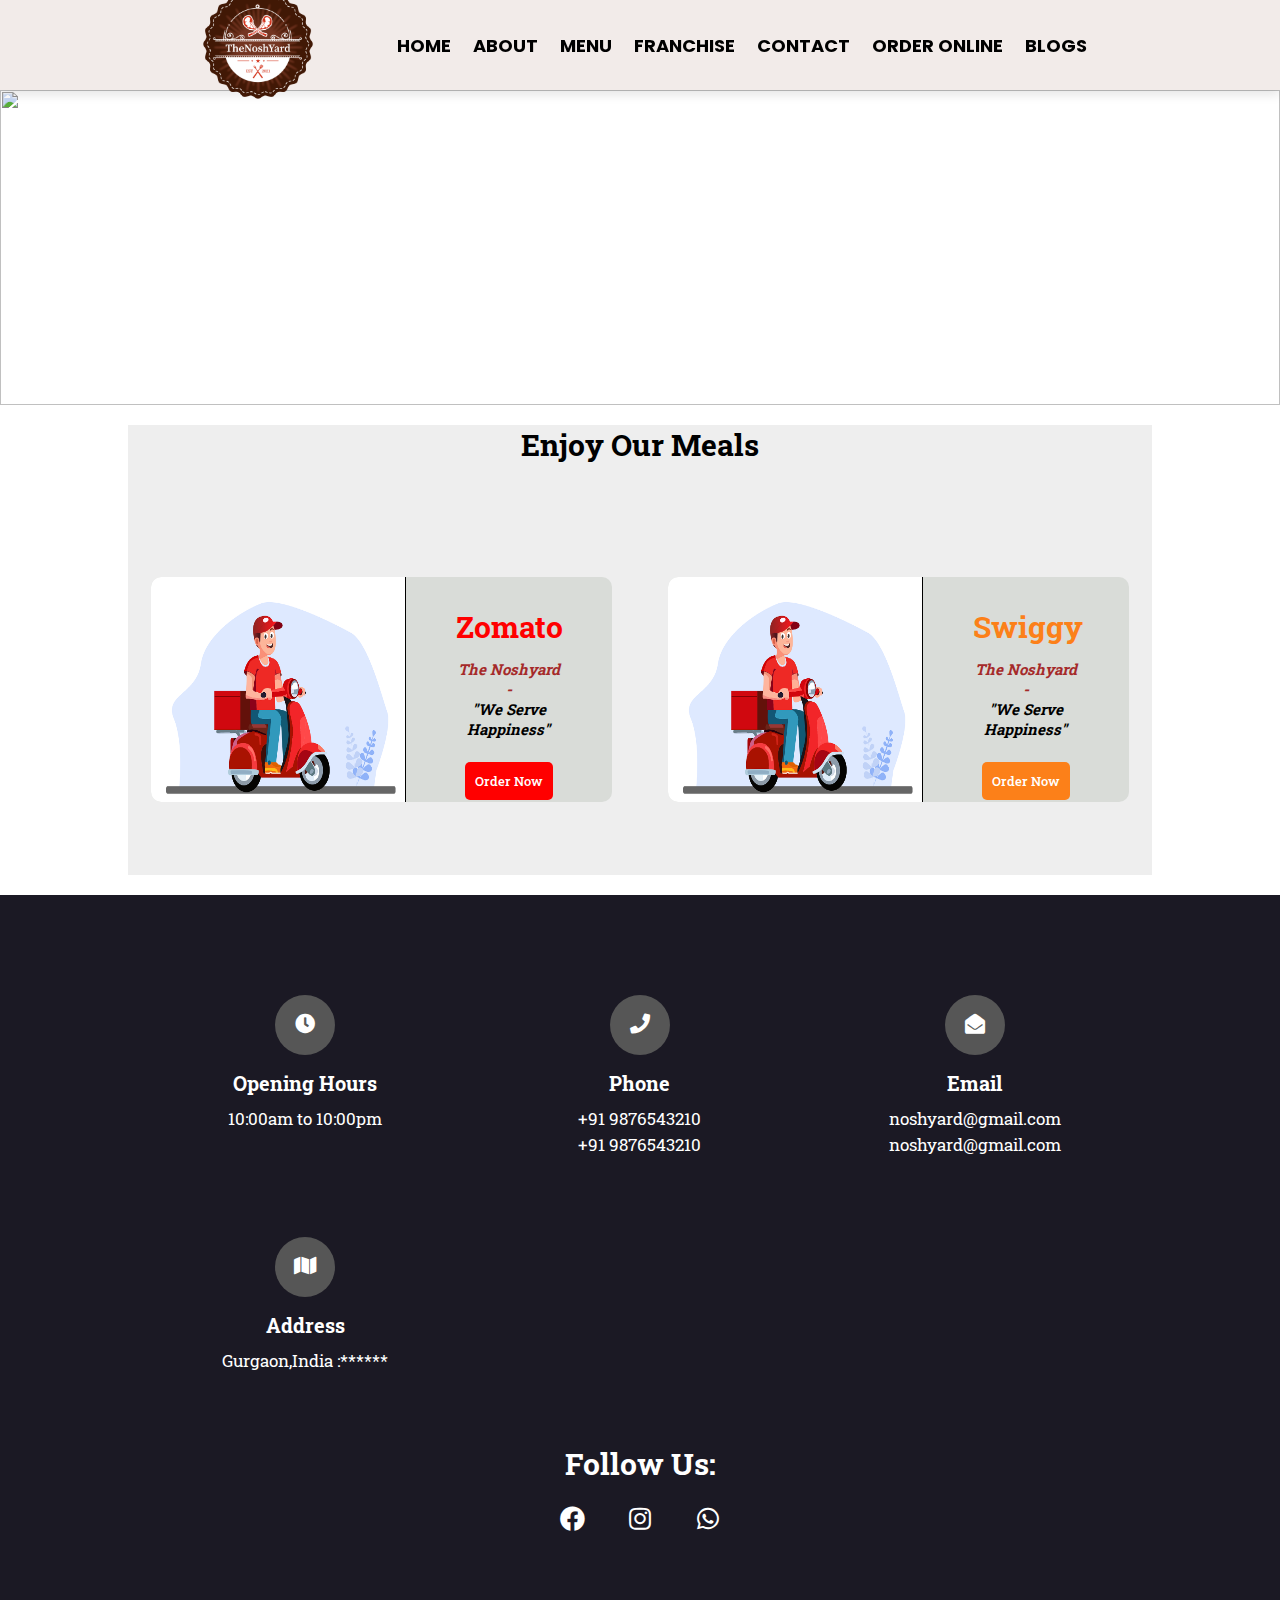
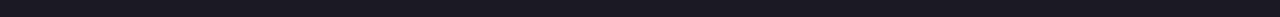
==== booknow.html @ e1ff8547 "1st upload" ====
<!DOCTYPE html>
<html lang="en">

<head>
    <meta charset="UTF-8">
    <meta http-equiv="X-UA-Compatible" content="IE=edge">
    <meta name="viewport" content="width=device-width, initial-scale=1.0">
    <title>The Noshyard</title>
    <link rel="shortcut icon" href="images/01.png" type="image/png" sizes="16x16">

    <!-- font awesome cdn link  -->
    <link rel="stylesheet" href="https://cdnjs.cloudflare.com/ajax/libs/font-awesome/5.15.4/css/all.min.css">
    <!-- <link href="https://cdn.jsdelivr.net/npm/bootstrap@5.1.3/dist/css/bootstrap.min.css" rel="stylesheet" integrity="sha384-1BmE4kWBq78iYhFldvKuhfTAU6auU8tT94WrHftjDbrCEXSU1oBoqyl2QvZ6jIW3" crossorigin="anonymous"> -->

    <link rel="stylesheet" href="https://unpkg.com/swiper@7/swiper-bundle.min.css" />

    <link rel="stylesheet" href="https://cdnjs.cloudflare.com/ajax/libs/lightgallery-js/1.4.0/css/lightgallery.min.css">

    <!-- custom css file link  -->
    <link rel="stylesheet" href="css/style.css">

</head>

<body>

    <!-- header section starts     -->

    <section class="header">
        <a href="#" class="logo"> <img src="images/01.png" width="150" height="130" alt=""></a>
        <nav class="navbar">
            <a href="index.html">HOME</a>
            <a href="about.html">ABOUT</a>
            <a href="menu.html">MENU</a>
            <a href="franchise.html">FRANCHISE</a>
            <a href="contact.html">CONTACT</a>
            <a href="booknow.html">ORDER ONLINE</a>
            <a href="blogs.html">BLOGS</a>

            <!-- <button class="btn" style="margin-left: 20px;"> Reservation</button> -->
        </nav>

        <div id="menu-btn" class="fas fa-bars"></div>

    </section>
    <div class="nosh-burger" style="width: 100vw; height:35vh;">
      <img src="images/nosh burger header.jpg"  width="100%" height="100%" alt="">
    </div>
    <div class="e-order" id="e-order">
      <h1 style="text-align:center;">Enjoy Our Meals</h1>
      <div class="order-wrapper">
        <div class="order-content">
          <div class="order-img">
            <img src="images/delevery-food.png" alt="">
          </div>
          <div class="order-details">
            <div class="order-details-wrapper">
              <h1 style="font-weight: bolder; color: red"> Zomato</h1>
              <br>
              <p style="font-weight: bold">
                <i><span style="color: brown;">The Noshyard -</span> <br> "We Serve Happiness" </i>
              </p> <br>
              <a href="https://www.zomato.com/ncr/the-noshyard-south-city-2-gurgaon" target="blank"
                style="background: red; color: white;border:none" class="btn">Order now</a>
            </div>
          </div>
        </div>
        <div class="order-content">
          <div class="order-img">
            <img src="images/delevery-food.png" alt="">
          </div>
          <div class="order-details">
            <div class="order-details-wrapper">
              <h1 style="font-weight: bolder; color: #fc8019">Swiggy</h1><br>
              <p style="font-weight: bold">
                <i><span style="color: brown;">The Noshyard -</span> <br> "We Serve Happiness" </i>
              </p> <br>
              <a href="https://www.swiggy.com/restaurants/the-noshyard-sohna-road-gurgaon-519488" target="blank"
                style="background: #fc8019; color: white;border:none" class="btn">Order now</a>
            </div>
          </div>
        </div>
      </div>
    </div>

    <section class="footer">

        <div class="icons-container">

            <div class="icons">
                <i class="fas fa-clock"></i>
                <h3>opening hours</h3>
                <p>10:00am to 10:00pm</p>
            </div>

            <div class="icons">
                <i class="fas fa-phone"></i>
                <h3>phone</h3>
                <p>+91 9876543210</p>
                <p>+91 9876543210</p>
            </div>

            <div class="icons">
                <i class="fas fa-envelope-open"></i>
                <h3>email</h3>
                <p>noshyard@gmail.com</p>
                <p>noshyard@gmail.com</p>
            </div>

            <div class="icons">
                <i class="fas fa-map"></i>
                <h3>address</h3>
                <p>Gurgaon,India :****** </p>
            </div>

        </div>

        <div class="share">
            <h1 style="text-align: center; color:white;">Follow us:</h1>
            <a href="https://www.facebook.com/noshyardstores/" class="fab fa-facebook"></a>
            <!-- <a href="#" class="fab fa-twitter"></a> -->
            <a href="https://www.instagram.com/noshyardstores/" class="fab fa-instagram"></a>
            <a href="https://api.whatsapp.com/send?phone=919518445279" class="fab fa-whatsapp"></a>
        </div>

    </section>
---- css/style.css ----
@import url("https://fonts.googleapis.com/css2?family=Dosis:wght@200;300;400;500;600&display=swap");
@import url('https://fonts.googleapis.com/css2?family=Roboto+Slab:wght@300&family=Rubik:wght@300&display=swap');
@import url('https://fonts.googleapis.com/css2?family=Poppins&display=swap');

/* font-family: 'Roboto Slab', serif;
font-family: 'Rubik', sans-serif; */
@font-face {
    font-family: campus;
    src: url(/fonts/campus-fonts.ttf);
  }
  @font-face {
    font-family: blackishdemoregular;
    src: url(/fonts/BlackishDemoRegular.ttf);
  }
  
  

:root {
    /* --peru:#cd9452;
   --black:#222;
   --white:#fff;
   --light-black:#666;
   --light-white:#ccc;
   --light-bg:#f5f5f5; */
    /* --dark-bg:rgba(0,0,0,.7); */
    --border: 0.1rem solid #aaa;
    --box-shadow: 0 0.5rem 1rem rgba(0, 0, 0, 0.1);
}

* {
    font-family: 'Roboto Slab', serif;
    margin: 0;
    padding: 0;
    box-sizing: border-box;
    outline: none;
    border: none;
    text-decoration: none;
    transition: all 0.4s cubic-bezier(0.43, 1.1, 0.62, 1.08);
    text-transform: capitalize;
}

*>img {
    user-select: none;
    pointer-events: none;
}

html {
    font-size: 62.5%;
    overflow-x: hidden;
    scroll-behavior: smooth;
    scroll-padding-top: 6rem;
}

html::-webkit-scrollbar {
    width: 1rem;
}

html::-webkit-scrollbar-track {
    background-color: rgb(255, 255, 255);
}

html::-webkit-scrollbar-thumb {
    background-image: linear-gradient( to right bottom, rgb(75, 34, 6), rgb(168, 138, 38));
}

section {
    padding: 5rem 10%;
}

.chef-ani {
    width: 100%;
    height: auto;
    background: #81A3A7;
}

.chef-order {
    animation-name: chef;
    animation-duration: 10s;
    animation-iteration-count: infinite;
    color: white;
}

.chef {
    width: 120px;
    height: 120px;
    position: relative;
    /* z-index: 20000; */
    animation-name: chef;
    animation-duration: 10s;
    animation-iteration-count: infinite;
}

@keyframes chef {
    0% {
        margin-left: 90%;
    }
    100% {
        margin-left: 0%;
    }
}

.heading {
    text-align: center;
    margin-bottom: 3rem;
}

.heading span {
    font-size: 3.5rem;
    color: rgb(0, 0, 0);
}

.heading h3 {
    font-size: 4.5rem;
    color: black;
}

.btn {
    margin-top: 1rem;
    display: inline-block;
    background: black;
    color: white;
    font-size: 2rem;
    cursor: pointer;
    padding: 0.5rem 2rem;
    border-radius: 5px;
    transition: all 0.2s;
    border: 1px solid black;
    font-weight: 500;
}

.header {
    height:10vh;
    padding-top: 0%;
    padding-bottom: 0%;
    display: flex;
    justify-content: space-evenly;
    align-items: center;
    box-shadow: 0 0.5rem 1rem rgba(0, 0, 0, 0.1);
    position: sticky;
    top: 0;
    left: 0;
    right: 0;
    background: #f2ebe9;
    z-index: 1000;
}


.header .navbar a {
    font-size: 1.8rem;
    padding: 1rem;
    /* font-weight: bold; */
    outline: none;
    color: black;
    font-weight: bold;
    border-color: black;
    text-decoration: none;
    font-family: 'Poppins', sans-serif,Arial,tahoma;
    /* font-family: campus; */
}

.header .navbar a:hover {
    /* color: #b97309; */
    /* box-shadow: 0 0 10px white; */
    padding: 1rem;
    /* background: white; */
    border-radius: 5px;
}

#menu-btn {
    font-size:3rem;
    cursor: pointer;
    color: black;
    display: none;
}

@keyframes fadeIn {
    0% {
        transform: translateY(-4rem) scale(0);
        opacity: 0;
    }
}

.home {
    padding: 0;
    background: #ffffff;
}

.home .slide {
    height: 75vh;
    background-size: cover !important;
    background-position: center !important;
    position: relative;
    z-index: 0;
    display: flex;
    align-items: center;
    justify-content: center;
}
.home .slide::before {
    content: "";
    position: absolute;
    top: 0;
    left: 0;
    height: 100%;
    width: 100%;
    /* background: rgba(0, 0, 0, 0.7); */
    z-index: -1;
}

.home .slide .content {
    text-align: center;
    width: 70rem;
    display: none;
}

.home .slide .content span {
    font-size: 3rem;
    display: block;
    padding-bottom: 0.5rem;
    color: #ccc;
    animation: fadeIn 0.4s cubic-bezier(0.54, 1.3, 0.63, 1.34) 0.2s backwards;
}

.home .slide .content h3 {
    font-size: 6vw;
    text-transform: uppercase;
    color: #fff;
    text-shadow: 0 0.5rem 1rem rgba(0, 0, 0, 0.7);
    line-height: 1;
    padding: 2rem 0;
    animation: fadeIn 0.4s cubic-bezier(0.54, 1.3, 0.63, 1.34) 0.4s backwards;
}
.layer{
    width: 100%;
    height: 100%;
    position: relative;
}

.home .slide .content .btn {
    animation: fadeIn 0.4s cubic-bezier(0.54, 1.3, 0.63, 1.34) 0.6s backwards;
}

.home .swiper-slide-active .content {
    display: inline-block;
}

.swiper-button-next,
.swiper-button-prev {
    height: 5rem;
    width: 5rem;
    line-height: 5rem;
    /* background: #f7ebca; */
    color: white;
}

.swiper-button-next:hover,
.swiper-button-prev:hover {
    /* background-image: linear-gradient( to bottom right, rgb(68, 29, 3), rgb(248, 242, 221)); */
    color: #fff;
}

.swiper-button-next::after,
.swiper-button-prev::after {
    font-size: 2rem;
}

.about{
       background: 	#f2ebe9;
}
.about-story-wrapper {
    width: 80vw;
    height: auto;
    /* background: yellow; */
    margin: 4rem 0px;
    display: grid;
    grid-template-columns: repeat(auto-fit, minmax(1rem, 1fr));
    /* border: 1px solid #2f2f2f; */
    border-radius: 10px;
}

.story-img img {
    width: 100%;
    height: 100%;
    padding: 2rem;
}

.story-para {
    font-size: 2rem;
    padding: 2rem;
    text-align: left;
}

.about-wrapper {
    width: 80vw;
    height: auto;
    margin: 0px auto;
    text-align: justify;
    font-size: 2.5rem;
    padding: 3rem;
    font-family: Arial, Helvetica, sans-serif;

}

.about-content-wrapper {
    margin: 5rem 0px;
    font-size: 1.7rem;
    font-weight: 600;
   
}

.food {
    background: #eeeeee;
}

.food .slide {
    text-align: center;
    padding: 4rem 2rem;
    border-radius: 0.5rem;
    transform: scale(0.9);
    opacity: 0.5;
    margin-bottom: 4rem;
    cursor: pointer;
}

.swiper-pagination-bullet-active {
    background: rgb(63, 26, 1);
}

.swiper-horizontal>.swiper-pagination-bullets,
.swiper-pagination-bullets.swiper-pagination-horizontal {
    bottom: 0;
}



#close-preview {
    position: absolute;
    padding: 10px;
    top: 1.5rem;
    right: 2.5rem;
    font-size: 2rem;
    cursor: pointer;
    color: white;
}

#close-preview:hover {
    transform: rotate(90deg);
    background-color: red;
}

.gallery .gallery-container {
    display: grid;
    grid-template-columns: repeat(auto-fit, minmax(10rem, 1fr ));
    gap:2rem;

}

.gallery .gallery-container .box {
    height: 25rem;
    position: relative;
    overflow: hidden;
    border: 2px solid grey;
    border-radius: 5px;
}

.gallery .gallery-container .box img {
    height: 100%;
    width: 100%;
    object-fit: cover;
}

.gallery .gallery-container .box .icon {
    display: none;
    align-items: center;
    justify-content: center;
    position: absolute;
    top: 0;
    left: 0;
    z-index: 10;
    height: 100%;
    width: 100%;
    background: rgba(148, 145, 145, 0.452);
}

.gallery .gallery-container .box .icon i {
    font-size: 6rem;
    color: rgb(255, 255, 255);
}

.gallery .gallery-container .box:hover .icon {
    display: flex;
}

.benefit-ul {
    transition: all 2s;
    display: block;
    font-weight: 600;
    color: white;
    box-shadow: 0 0 10px white;
    padding: 2rem;
}




/* testimonials section start */

.testimonial-content.swiper {
    width: 100%;
    height: 100%;
}

.testimonial-content.swiper-slide {
    text-align: center;
    font-size: 18px;
    background: #fff;
    /* Center slide text vertically */
    display: -webkit-box;
    display: -ms-flexbox;
    display: -webkit-flex;
    display: flex;
    -webkit-box-pack: center;
    -ms-flex-pack: center;
    -webkit-justify-content: center;
    justify-content: center;
    -webkit-box-align: center;
    -ms-flex-align: center;
    -webkit-align-items: center;
    align-items: center;
}

.testimonial-content.swiper-slide img {
    display: block;
    width: 100%;
    height: 100%;
    object-fit: cover;
}

.testimonial-wrapper {
    width: 80vw;
    height: 60vh;
    margin: 4rem auto;
    display: flex;
    justify-content: space-around;
    border: #2f2f2f 1px solid;
    border-radius: 1rem;
    background: #EEEEEE;
}

.testimonial-content {
    width: 80%;
    height: 80%;
    /* background: #EEEEEE; */
    display: grid;
    /* border: 1px solid black;
    border-radius: 5px; */
    margin: 3rem auto;
    text-align: center;
    padding: 1rem;
}

.testimonial-profile {
    width: 100%;
    height: 80%;
    align-items: center;
    /* background: white; */
    display: grid;
    padding: 1rem;
}

.testimonial-profile img {
    width: 100px;
    height: 100px;
    position: relative;
    /* background: grey;
    border: 1px solid black; */
    border-radius: 50%;
    top: 50%;
    left: 50%;
    transform: translate(-50%, -70%);
}

.testimonial-para {
    font-size: 1.5rem;
    padding: 1rem;
    /* font-weight: 600; */
    font-family: Arial, Helvetica, sans-serif;
    font-style: italic;
    color: white;
}


/* testimonials section end */


/* reservation section start */

.reservation-wrapper {
    width: 80vw;
    height: auto;
    margin: 5rem auto;
    display: flexbox;
    flex-direction: column;
    font-family: Arial, Helvetica, sans-serif !important;
    /* background:yellow; */
}

.reservation-info-wrapper:hover {
    transform: scale(1.01);
    box-shadow: 5px 10px 18px #888888;
}

.reservation-info-wrapper {
    width: 60vw;
    height:auto;
    display: flex;
    justify-content: space-between;
    background: #eeeeee;
    border: 1px solid black;
    border-radius: 10px;
    margin: 3rem auto;
    transition: all 400ms;
}

.reservation-img {
    width: 40%;
    height: 100%;
    /* background: black; */
    border-right: 1px solid black;
}

.reservation-img img {
    width: 100%;
    height: 100%;
    background-size: cover;
    border-top-left-radius: 10px;
    /* display: none; */
}

.reservation-details {
    width: 58%;
    height: auto;
    /* background: green; */
}

/* .reservation-details,
h1,
p {
    margin: 1rem 0px;
} */

.reservation-details,
h1 {
    font-size: 3rem;
}


/* reservation section end */

.blogs {
    background: #eeeeee;
}

.swiper-wrapper {
    width: 100%;
}

.blogs .slide {
    height: 40%;
    width: 30%;
    margin: 2rem;
    justify-items: space-around;
}

.blogs .slide .image {
    overflow: hidden;
    position: relative;
    height: 50%;
}

.blogs .slide .image img {
    height: 100%;
    width: 100%;
    object-fit: cover;
}

.blogs .slide .image span {
    position: absolute;
    bottom: -10rem;
    left: 50%;
    transform: translateX(-50%);
    padding: 0.5rem 1.5rem;
    font-size: 2rem;
    color: rgb(15, 15, 15);
    background: rgba(245, 230, 230, 0.336);
    z-index: 10;
}

.blogs .slide:hover .image span {
    bottom: 1rem;
}

.blogs .slide:hover .image img {
    transform: scale(1.1);
}

.blogs .slide .content {
    padding: 2rem;
    background: white;
    box-shadow: var(--box-shadow);
    border: var(--border);
    margin-bottom: 4rem;
    display: grid;
    justify-items: center;
}

.blogs .slide .content .icon {
    display: flex;
    align-items: center;
    justify-content: space-between;
    margin-bottom: 2rem;
}

.blogs .slide .content .icon a {
    font-size: 1.5rem;
    color: #666;
}

.blogs .slide .content .icon a i {
    padding-right: 0.7rem;
    color: rgba(58, 30, 11, 0.856);
}

.blogs .slide .content .icon a:hover {
    color: #ddaa1e;
}

.blogs .slide .content .title {
    font-size: 2.5rem;
    color: black;
}

.blogs .slide .content .title:hover {
    text-decoration: underline;
}

.blogs .slide .content p {
    padding: 1rem 0;
    line-height: 2;
    font-size: 1rem;
    color: #666;
}

.contact {
    width: 80vw;
    height: auto;
    display: flex;
    justify-content: space-around;
    margin: 5rem auto;
    align-items: center;
}

.contact .form-wrapper {
    width: 50%;
    height: 100%;
    /* background: #ccc; */
}

.contact .footer-details {
    width: 50%;
    height: 100%;
    /* background: navy; */
    display: flexbox;
    flex-direction: column;
    align-items: center;
    justify-content: center;
}

.google-map iframe {
    width: 100%;
    height: 30vh;
}

.cform {
    display: grid;
    justify-items: center;
    padding: 2rem;
    background-color: white;
}

.pform {
    display: grid;
    justify-items: center;
    padding: 2rem;
    /* background-color: #eeeeee; */
}

.pform input {
    margin: 1rem auto;
    border-bottom: 0.2rem solid black;
    width: 35rem;
    height: 5rem;
    font-size: 15px;
    padding: 0rem 1rem;
    border-radius: 0.5rem;
    background: white;
    transition: all 0.3s;
    font-weight: 500;
    font-family: Arial, Helvetica, sans-serif;
}

.cform input {
    margin: 1rem auto;
    border-bottom: 0.2rem solid black;
    width: 35rem;
    height: 5rem;
    font-size: 15px;
    padding: 0rem 1rem;
    border-radius: 0.5rem;
    background: white;
    /* box-shadow:0 0 10px black; */
    transition: all 0.3s;
    font-weight: 500;
    font-family: Arial, Helvetica, sans-serif;
    transition: all 0.3s;
}

/* .cform input:hover {
    transform: scale(1.05);
}

.pform input:hover {
    transform: scale(1.05);
} */
.animate-charcter
{
   text-transform: uppercase;
  background-image: linear-gradient(
    -225deg,
     white 0%,
    #44107a 29%,
    brown 67%,
    black 100%
  );
  background-size: auto auto;
  background-clip: border-box;
  background-size: 200% auto;
  color: #fff;
  background-clip: text;
  -webkit-background-clip: text;
  -webkit-text-fill-color: transparent;
  animation: textclip 4s linear infinite;
  text-align: center;
      font-size: 4rem;
}

@keyframes textclip {
  to {
    background-position: 200% center;
  }
}
.waviy {
    position: relative;
    margin: 0px auto;
  }
  .waviy span {
    position: relative;
    display: inline-block;
    font-size: 40px;
    color: #000;
    font-weight: bolder;
        text-transform: uppercase;
    animation: flip 2s infinite;
    animation-delay: calc(.2s * var(--i))
  }
  @keyframes flip {
    0%,80% {
      transform: rotateY(360deg) 
    }
  }


/* e-oredr section starts */

.e-order {
    width: 80vw  ;
    background:#EEEEEE;
    height: 50vh;
    margin: 2rem auto;
}
.order-wrapper{
    width: 100%;
    height: 100%;
    display: flex;
    justify-content: space-around;
    grid-template-columns: 1fr 1fr;
    gap: 1rem;
    align-items: center;
}
.order-content{
    width: 45%;
    background: #D9DCD8;
    height: 50%;
    display: flex;
    align-items: center;
    border-radius: 10px;
    overflow: hidden;
}
.order-img{
    width: 55%;
    height: 100%;
}
.order-img img{
    width: 100%;
    height: 100%;
}
.order-img img:hover{
    transform: scaleX(1.1);
}
.order-details-wrapper>p{
    font-size: 1.5rem;
}
.order-details{
    width: 45%;
    height: 100%;
    border-left: 1px solid black;
}
.order-details-wrapper{
    width: 80%;
    margin: 0px auto;
    text-align: center;
    padding: 3rem;
}

/* .order-wrapper {
    width: 50%;
    height: auto;
    margin: 0px auto;
    display: flex;
    justify-items: center;
    justify-content: center;
    grid-gap: 1rem;
 
}

.order-content {
width: auto;
  height: auto;
  border-radius: 20px;

}

.order-content .image {
    width: 100%;
    height: 40%;
}

.order-content .image img {
    width: 100%;
    height: 100%;
}
.order-content .content {
    padding: 2rem;
    background: #B5C1B4;
    box-shadow: var(--box-shadow);
    border: var(--border);
    height: 50%;
    margin-bottom: 4rem;
    display: grid;
    justify-items: center;
}
 .order-content .content p {
    padding: 1rem 0;
    line-height: 2;
    font-size: 1.6rem;
    color: #666;
}
 .order-content .content .title {
    font-size: 2.5rem;
    color: black;
} */


/* franchise section */

.franchise {
    padding: 0px;
    background: rgb(255, 255, 255);
    /* display: grid; */
    width: 100vw;
    height: auto;
}

.franchise-wrapper {
    width: 80vw;
    height: auto;
    display: grid;
    /* background: yellow; */
    overflow: hidden;
    margin: 0rem auto;
}

.franchise-row {
    width: 80vw;
    height: auto;
    display: grid;
    /* background: yellow; */
    margin: 0rem auto;
    margin-bottom: 10rem;
}

.franchise-details-wrapper {
    width: 80%;
    height: auto;
    /* background: red; */
    margin: 5rem auto;
    display: flex;
    justify-content: space-between;
}

.franchise-para {
    width: 49%;
    height: auto;
    /* background: green; */
    font-size: 2rem;
    padding: 2rem;
}

.franchise-para p {
    margin: 4rem auto;
    font-size: 2rem;
    font-family: Arial, Helvetica, sans-serif;
  
}

.franchise-image {
    width: 49%;
    height: 100%;
    /* background: green; */
}

.franchise-image img {
    width: 90%;
    height: 90%;
    background-size: cover;
    margin: 2em auto;
}

.franchise-form {
    width: 40vw;
    height: auto;
    /* margin: 3rem auto; */
    padding: 0px;
}

.module-wrapper {
    width: 100vw;
    height: auto;
    /* background: yellow; */
    margin: 3rem auto;
    display: grid;
    /* padding: 2rem; */
    color: white;
    animation-name: slidein;
    animation-duration: 1s;
    animation-delay: 5s;
    /* animation-iteration-count:initial; */
}

.br-btn {
    transition: all 0.3s;
    font-size: 2rem;
    border-radius: 10px;
}

.br-btn:hover {
    transform: scale(1.1);
    cursor: pointer;
}

@keyframes slidein {
    from {
        margin-left: 100%;
        width: 300%;
    }
    to {
        margin-left: 0%;
        width: 100%;
    }
}

.franchise.module-wrapper h1,
h2,
ul {
    padding: 2rem;
}


/* .franchise-form input{
    width: 40%;
    height: 10%;
} */

.icons-container {
    display: grid;
    grid-template-columns: repeat(auto-fit, minmax(15rem, 1fr));
    gap: 2rem;
    padding: 2rem;
}

.short {
    display: grid;
    gap: 5rem;
}

.icons-container .icons {
    text-align: center;
}

.icons-container .icons i {
    height: 6rem;
    width: 6rem;
    border-radius: 50%;
    background: #565656;
    color: white;
    margin-bottom: 0.5rem;
    line-height: 5.8rem;
    font-size: 2rem;
    transition: all 0.2s;
}

.icons-container .icons i:hover {
    transform: scale(1.2);
}

.icons-container .icons h3 {
    font-size: 2rem;
    color: black;
    padding: 1rem;
}

.icons-container .icons p {
    line-height: 1.5;
    font-size: 1.7rem;
    color: black;
    text-transform: none;
}

.footer {
    text-align: center;
    /* padding-bottom: 10rem; */
    /* background: #eee9db; */
    background: #1B1924;
    height: auto;
}

.footer .icons-container {
    display: grid;
    grid-template-columns: repeat(auto-fit, minmax(25rem, 1fr));
    gap: 2rem;
}

.footer .icons-container .icons {
    text-align: center;
    padding: 3rem 2rem;
}

.footer .icons-container .icons i {
    height: 6rem;
    width: 6rem;
    border-radius: 50%;
    background: #565656;
    color: white;
    margin-bottom: 0.5rem;
    line-height: 5.8rem;
    font-size: 2rem;
    transition: all 0.2s;
}

.footer .icons-container .icons i:hover {
    transform: scale(1.2);
}

.footer .icons-container .icons h3 {
    font-size: 2rem;
    color: white;
    padding: 1rem 0;
}

.footer .icons-container .icons p {
    line-height: 1.5;
    font-size: 1.7rem;
    color: white;
    text-transform: none;
}

.footer .share {
    margin: 2rem 0;
}

.float {
    position: fixed;
    width: 60px;
    height: 60px;
    bottom: 40px;
    right: 40px;
    /* background-color: #25d366; */
    color: #FFF;
    border-radius: 50px;
    text-align: center;
    font-size: 30px;
    box-shadow: 2px 2px 3px #999;
    z-index: 100;
}

.my-float {
    margin-top: 16px;
}

.float img {
    width: 100%;
    height: 100%;
}

.footer .share a {
    height: 6rem;
    width: 6rem;
    line-height: 5.8rem;
    color: white;
    /* background: black; */
    margin: 0.2rem 0.3rem;
    font-size: 2.5rem;
    transition: all 0.3s;
    padding: 0.5rem;
}

.footer .share a:hover {
    /* background: linear-gradient(to bottom right, rgb(68, 29, 3), rgb(248, 242, 221)); */
    transform: scale(1.1);
}


@media (max-width: 2500px) {
 .order-content .order-details .btn{
    font-size:1.3rem; 
    padding: 1rem;
 }
 .order-content .order-details .order-details-wrapper> h1{
     font-size: 3rem;
 }
}
  
 

/* media queries  */
@media (width: 1024px) {
    section {
        padding: 4rem 5%;
    }
    .logo img{
        width: 130px;
        height: 110px;
    }
    .e-order{
        height: auto;
    }
    .order-wrapper{
                display: flex;
        grid-template-columns: 1fr 1fr;
        height: auto;
    }
    .order-content{
        width: 50%;
        display: grid;
        height: auto;
        margin: 0px auto;
    }
    .order-content .order-img{
        width: 100%;
    }
    .order-details{
        border-left: none;
        border-top: 1px solid black;
        width: 100%;
    }
    
    
    /* .header{
        padding-top: 0px;
        padding-bottom: 0px;
        padding-right: 4rem;
        padding-left: 4rem;
        display: flex;
        justify-content: space-between !important;
        align-items: center;
        box-shadow: 0 0.5rem 1rem rgba(0, 0, 0, 0.1);
        position: sticky;
        top: 0;
        left: 0;
        right: 0;
        background: #2f2f2f;
        z-index: 1000;
    }
    .header img {
        height: fit-content;
        width: 7rem;
    }
    
.header .navbar a {
    font-size: 1.8rem;
    padding: 1rem;
    font-weight: bold;
    outline: none;
    color: white;
    border-color: black;
    text-decoration: none;
} */
}

@media (max-width: 991px) {
    section {
        padding: 3rem 2rem;
    }
    html {
        font-size: 55%;
    }
    .home .slide .content h3 {
        font-size: 15vw;
    }
    .icons-container {
        display: flexbox;
        flex-direction: row;
        justify-content: space-around;
    }
    .order-wrapper{
        display: grid;
        grid-template-columns: 1fr;
  
    }
    .e-order{
        height: auto;
    }
    .order-wrapper{
                display: flex;
        grid-template-columns: 1fr 1fr;
        height: auto;
    }
    .order-content{
        width: 50%;
        height: auto;
        display: grid;
        margin: 0px auto;
    }
    .order-content .order-img{
        width: 100%;
    }
    .order-details{
        border-top: 1px solid black;
        border-left: none;
        width: 100%;
    }

  
}

@media (max-width: 768px) {
    section {
        padding: 3rem 2rem;
    }
    #menu-btn {
        display: inline-block;

    }
    .fa-times {
        transform: rotate(180deg);
    }
    .header .navbar {
        position: absolute;
        top: 99%;
        left: 0;
        right: 0;
        background-image: linear-gradient( to bottom right, rgba(0, 0, 0, 0.233), rgba(0, 0, 0, 0.753));
        border-top: var(--border);
        clip-path: polygon(0 0, 100% 0, 100% 0, 0 0);
    }
    .header {
   
        justify-content: space-between;
    }

    .header img {
        height: fit-content;
        width: 10rem;
    }
    .header .navbar.active {
        clip-path: polygon(0 0, 100% 0, 100% 100%, 0 100%);
    }
    .header .navbar a {
        display: block;
        margin: 0.5rem;
        color: white;
    }
    .home .slide {
        height: 30vh;
    }
    /* .header .navbar a:hover {
        color: white;
    } */
    .swiper-button-next,
    .swiper-button-prev {
        top: initial;
        bottom: 1rem;
    }
    .gallery-container{
        width: 70vw;
        margin: 0px auto;
    }
    .gallery .gallery-container .box{
        height: 13rem;
    }
    .food-preview{
        width: 90vw;
        margin: 0px auto;
    }
    .menu .slide .box-container .box {
        flex-flow: column;
        text-align: center;
    }
    .franchise-wrapper {
        display: flexbox;
        flex-direction: column;
        width: 100vw;
        height: auto;
        padding: 1rem;
        justify-content: center;
    }
    .franchise-row {
        display: flexbox;
        flex-direction: column;
        width: 100vw;
        height: auto;
        padding: 1rem;
        justify-content: center;
    }
    .franchise-details-wrapper {
        display: flexbox;
        flex-direction: column;
        width: 100%;
        height: auto;
    }
    .franchise-para {
        width: 100%;
        height: 100%;
        /* background: green; */
        font-size: 2rem;
        padding: 0.2rem;
    }
    .contact {
        width: 100%;
        height: auto;
        /* background: yellow; */
        display: flexbox;
        flex-direction: column;
    }
    .cform {
        display: flexbox;
        flex-direction: column;
        margin: 0px auto;
    }
    .pform {
        display: flexbox;
        flex-direction: column;
        margin: 0px auto;
    }
    .contact .form-wrapper {
        width: 100%;
        height: 100%;
        /* background: yellow; */
    }
    .cform input {
        margin: 1rem auto;
        border-bottom: 1px solid black;
        width: 25rem;
        height: 5rem;
        font-size: 2rem;
        padding: 0rem 1rem;
        border-radius: 0.1rem;
        background: white;
        font-weight: 500;
        font-family: Arial, Helvetica, sans-serif;
    }
    .pform input {
        margin: 1rem auto;
        border-bottom: 1px solid black;
        width: 25rem;
        height: 5rem;
        font-size: 2rem;
        padding: 0rem 1rem;
        border-radius: 0.1rem;
        background: white;
        font-weight: 500;
        font-family: Arial, Helvetica, sans-serif;
    }
    .franchise-para h1 {
        font-size: 2rem;
    }
    .franchise-form {
        width: 100% !important;
        height: auto;
        margin: 4rem auto;
        padding: 0px;
    }
    .franchise-image {
        width: 100%;
        height: 100%;
        padding: 0px;
        /* background: green; */
    }
    .franchise-image img {
        padding: 0px;
    }
    .reservation-wrapper {
        width: 100vw;
        height: auto;
        margin: 5rem auto;
        display: flex;
        font-family: Arial, Helvetica, sans-serif !important;
        font-size: 10px;
        /* background:yellow; */
    }
    .reservation-info-wrapper {
        width: 80vw;
        display: flexbox;
        height: auto;
        flex-direction: column;
        transition: all 400ms;
    }
    .reservation-img {
        width: 100%;
        height: 60%;
    }
    .reservation-details {
        width: 100%;
        height: auto;
        font-size: 2rem;
    }
    .reservation-info-wrapper:hover {
        transform: scale(1.05);
    }
    .form-wrapper {
        width: 80vw;
        height: auto;
        /* margin: 5rem auto;
        padding: 6rem 0rem; */
    }
    .icons-container {
        display: grid;
        justify-content: center;
    }
    .blogs {
        background: #eeeeee;
    }
    .blogs .swiper-wrapper {
        width: 100%;
        display: grid;
    }
    .blogs .slide {
        height: 40%;
        width: 100%;
        margin: 2rem;
        justify-items: space-around;
    }
    .order-wrapper{
        display: grid;
        grid-template-columns: 1fr;
  
    } 
    .testimonial-content {
        width: 100%;
    }
    .testimonial-wrapper{
        height: auto;
    }

    .about-story-wrapper {
        width: 100%;
        display: flex;
        flex-direction: column;
    }
    .e-order{
        height: auto;
    }
    .order-wrapper{
                display: flex;
        grid-template-columns: 1fr 1fr;
        height: auto;
    }
    .order-content{
        width: 50%;
        height: auto;
        display: grid;
        margin: 0px auto;
    }
    .order-content .order-img{
        width: 100%;
    }
    .order-details{
        border-top: 1px solid black;
        border-left: none;
        width: 100%;
    }

}

@media (max-width: 450px) {
    html {
        font-size: 50%;
    }
    .home .slide .content h3 {
        font-size: 7rem;
    }
    .story-para>p{
        font-size: 1.5rem;
    }
    .story-para>h1{
        font-size: 2.6rem !important;
    }
    .e-order{
        height: auto;
    }
    .order-wrapper{
                display: grid;
        grid-template-columns: 1fr;
        height: auto;
    }
    .order-content{
        width: 90%;
        height: auto;
        display: grid;
        margin: 0px auto;
    }
    .order-content .order-img{
        width: 100%;
    }
    .order-details{
        border-top: 1px solid black;
        border-left: none;
        width: 100%;
    }
    .header {
   
        justify-content: space-between;
    }
    .nosh-burger{
        height: 10% !important;
    }

}
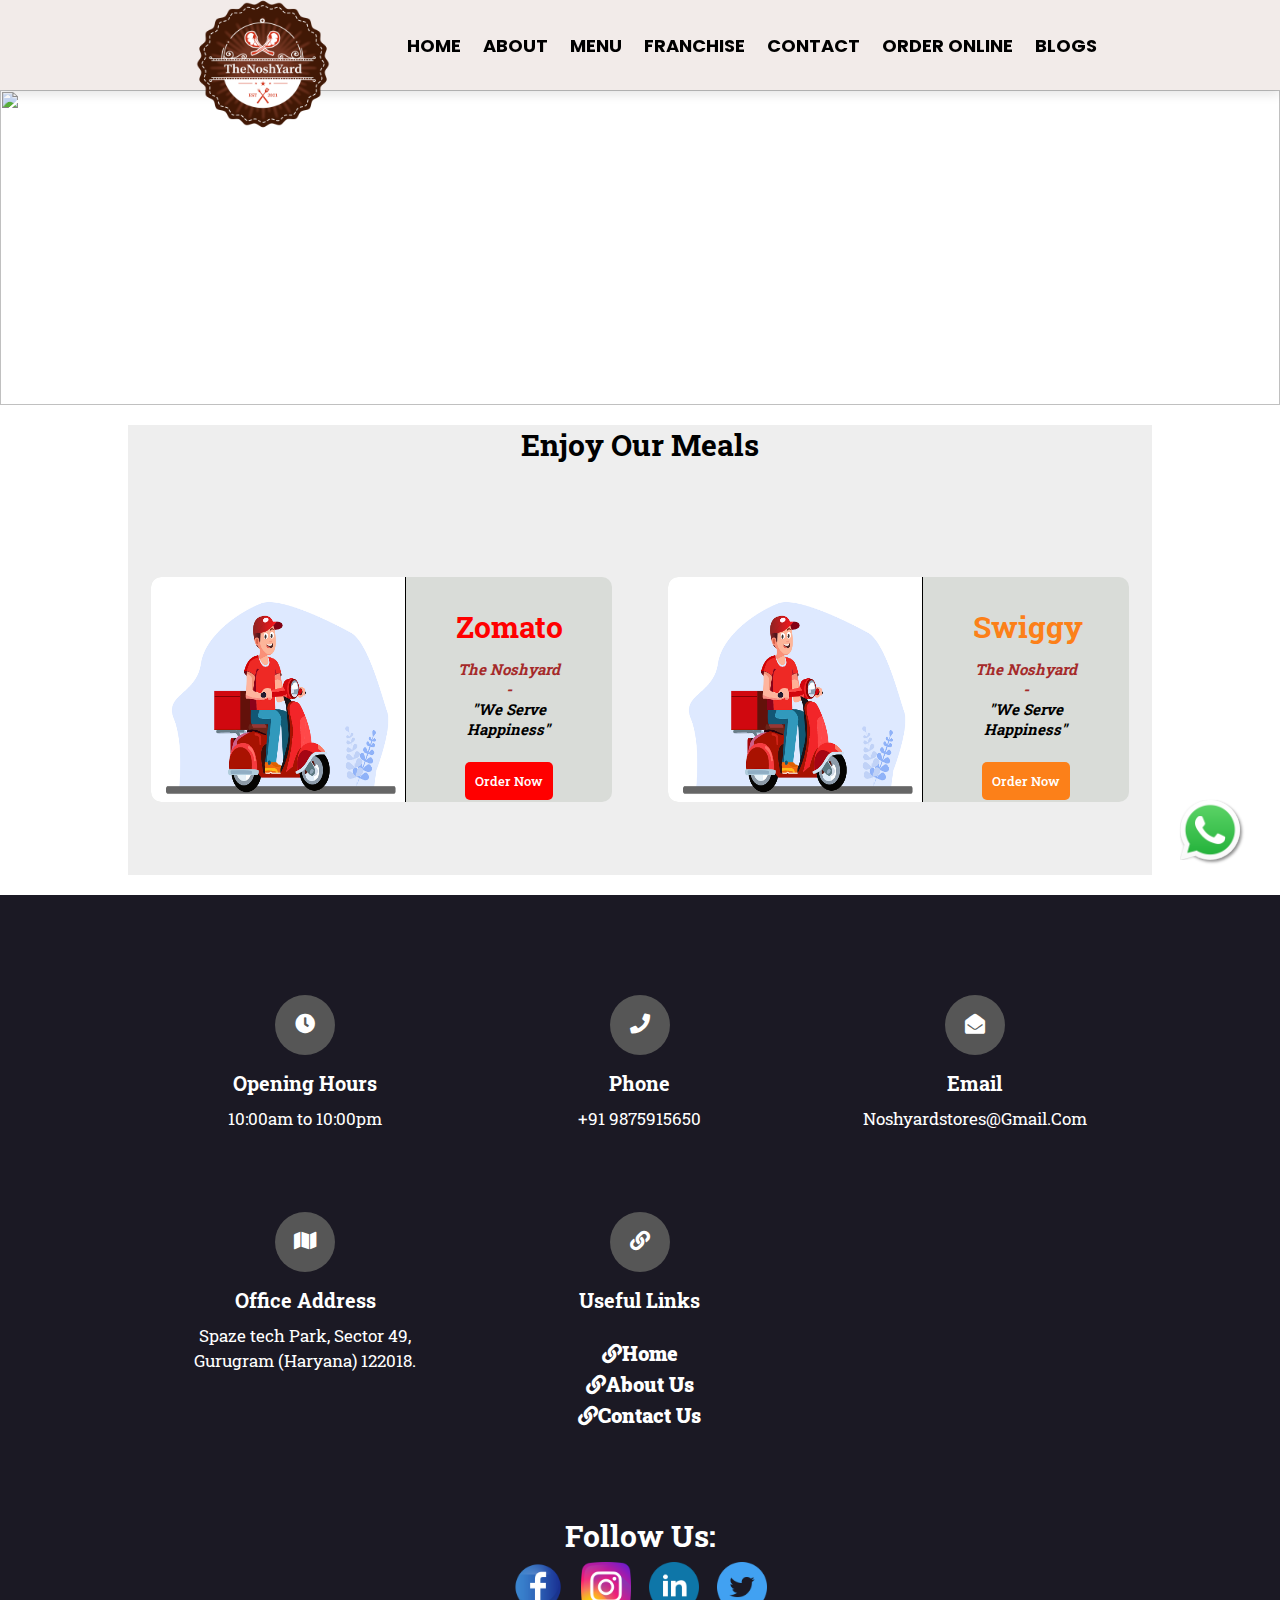
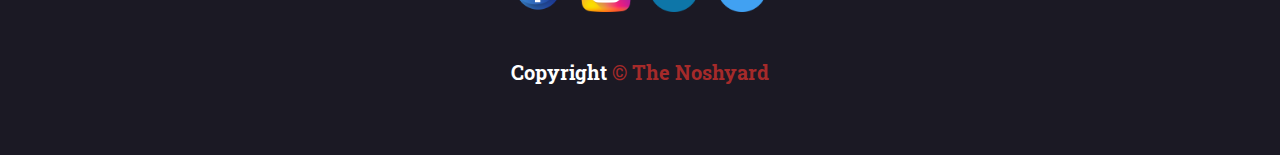
==== commit 35d97116: "due to responsive" ====
--- a/booknow.html
+++ b/booknow.html
@@ -84,42 +84,73 @@
 
     <section class="footer">
 
-        <div class="icons-container">
+      <div class="icons-container">
 
-            <div class="icons">
-                <i class="fas fa-clock"></i>
-                <h3>opening hours</h3>
-                <p>10:00am to 10:00pm</p>
-            </div>
+          <div class="icons">
+              <i class="fas fa-clock"></i>
+              <h3>Opening hours</h3>
+              <p>10:00am to 10:00pm</p>
+          </div>
 
-            <div class="icons">
-                <i class="fas fa-phone"></i>
-                <h3>phone</h3>
-                <p>+91 9876543210</p>
-                <p>+91 9876543210</p>
-            </div>
+          <div class="icons">
+              <i class="fas fa-phone"></i>
+              <h3>phone</h3>
+              <p>+91 9875915650</p>
+          </div>
 
-            <div class="icons">
-                <i class="fas fa-envelope-open"></i>
-                <h3>email</h3>
-                <p>noshyard@gmail.com</p>
-                <p>noshyard@gmail.com</p>
-            </div>
+          <div class="icons">
+              <i class="fas fa-envelope-open"></i>
+              <h3>email</h3>
+              <p><a style="color:white;" href="mailto: noshyardstores@gmail.com"> noshyardstores@gmail.com</a></p>
+          </div>
 
-            <div class="icons">
-                <i class="fas fa-map"></i>
-                <h3>address</h3>
-                <p>Gurgaon,India :****** </p>
-            </div>
+          <div class="icons">
+              <i class="fas fa-map"></i>
+              <h3>Office address</h3>
+              <!-- <p>Unit No.1132, 11th Floor Building Number B2 </p> -->
+              <p>Spaze tech Park, Sector 49, Gurugram (Haryana) 122018.</p>
+          </div>
 
-        </div>
+          <div class="icons">
+              <i class="fas fa-link"></i>
+              <h3>Useful links</h3>
+              <ul style="color:white; list-style:none; ">
+                  <li class="fas fa-link" style="font-size: 2rem;padding-bottom:1rem; cursor:pointer; "><a href="index.html" style="color: white;">Home</a></li> <br>
+                  <li class="fas fa-link" style="font-size: 2rem;padding-bottom:1rem; cursor:pointer; "><a href="about.html" style="color: white;">About Us</a></li> <br>
+                  <li class="fas fa-link" style="font-size: 2rem; cursor:pointer; "><a href="contact.html" style="color: white;">Contact Us</a></li>
 
-        <div class="share">
-            <h1 style="text-align: center; color:white;">Follow us:</h1>
-            <a href="https://www.facebook.com/noshyardstores/" class="fab fa-facebook"></a>
-            <!-- <a href="#" class="fab fa-twitter"></a> -->
-            <a href="https://www.instagram.com/noshyardstores/" class="fab fa-instagram"></a>
-            <a href="https://api.whatsapp.com/send?phone=919518445279" class="fab fa-whatsapp"></a>
-        </div>
+              </ul>
+          </div>
 
-    </section>+      </div>
+
+      <div class="share">
+          <h1 style="text-align: center; color:white;">Follow us:</h1>
+          <a href="https://www.facebook.com/noshyardstores/" target="blank" class="fab "><img src="images/facebook.png" alt="" width="100%" height="100%"></a>
+          <a href="https://www.instagram.com/noshyardstores/" target="blank" class="fab "><img src="images/instagram.png" alt="" width="100%" height="100%"></a>
+          <a href="https://www.linkedin.com/in/nosh-yard-459a441a6/" target="blank" class="fab "><img src="images/linkedin.png" alt="" width="100%" height="100%"></a>
+          <a href="https://twitter.com/NoshYard" target="blank" class="fab "><img src="images/twitter.png" alt="" width="100%" height="100%"></a>
+      </div>
+      <div class="copyright">
+          <h2 style="color:white; font-size:2rem;"> Copyright <span style="color: brown;"> &copy; The Noshyard</span></h2>
+      </div>
+      <a href="https://api.whatsapp.com/send?phone= 919875915650" class="float" target="_blank">
+          <!-- <i class="fa fa-whatsapp my-float"></i> --><img src="images/whatsapp.png" alt="">
+      </a>
+  </section>
+    
+    <script src="https://unpkg.com/swiper@7/swiper-bundle.min.js"></script>
+    <script src="https://kit.fontawesome.com/yourcode.js"></script>
+
+    <script src="https://cdnjs.cloudflare.com/ajax/libs/lightgallery-js/1.4.0/js/lightgallery.min.js"></script>
+
+    <!-- custom js file link  -->
+    <script src="js/script.js"></script>
+
+    <script>
+        lightGallery(document.querySelector('.gallery .gallery-container'));
+    </script>
+
+</body>
+
+</html>--- a/css/style.css
+++ b/css/style.css
@@ -1,4 +1,4 @@
-    @import url("https://fonts.googleapis.com/css2?family=Dosis:wght@200;300;400;500;600&display=swap");
+@import url("https://fonts.googleapis.com/css2?family=Dosis:wght@200;300;400;500;600&display=swap");
 @import url('https://fonts.googleapis.com/css2?family=Roboto+Slab:wght@300&family=Rubik:wght@300&display=swap');
 @import url('https://fonts.googleapis.com/css2?family=Poppins&display=swap');
 
@@ -157,7 +157,11 @@
     font-family: 'Poppins', sans-serif,Arial,tahoma;
     /* font-family: campus; */
 }
-
+.logo img{
+   border-radius:50%;margin-top: 40px;
+   width: 180px;
+   height: 150px;
+}
 .header .navbar a:hover {
     /* color: #b97309; */
     /* box-shadow: 0 0 10px white; */
@@ -1283,9 +1287,15 @@
         clip-path: polygon(0 0, 100% 0, 100% 0, 0 0);
     }
     .header {
-   
+   height: 10rem;
         justify-content: space-between;
     }
+    .logo img{
+        margin-bottom: 4.2rem;;
+        border-radius:50%;
+        width: 150px;
+        height: 120px;
+     }
 
     .header img {
         height: fit-content;
@@ -1493,6 +1503,7 @@
                 display: flex;
         grid-template-columns: 1fr 1fr;
         height: auto;
+        row-gap: 2rem;
     }
     .order-content{
         width: 50%;
